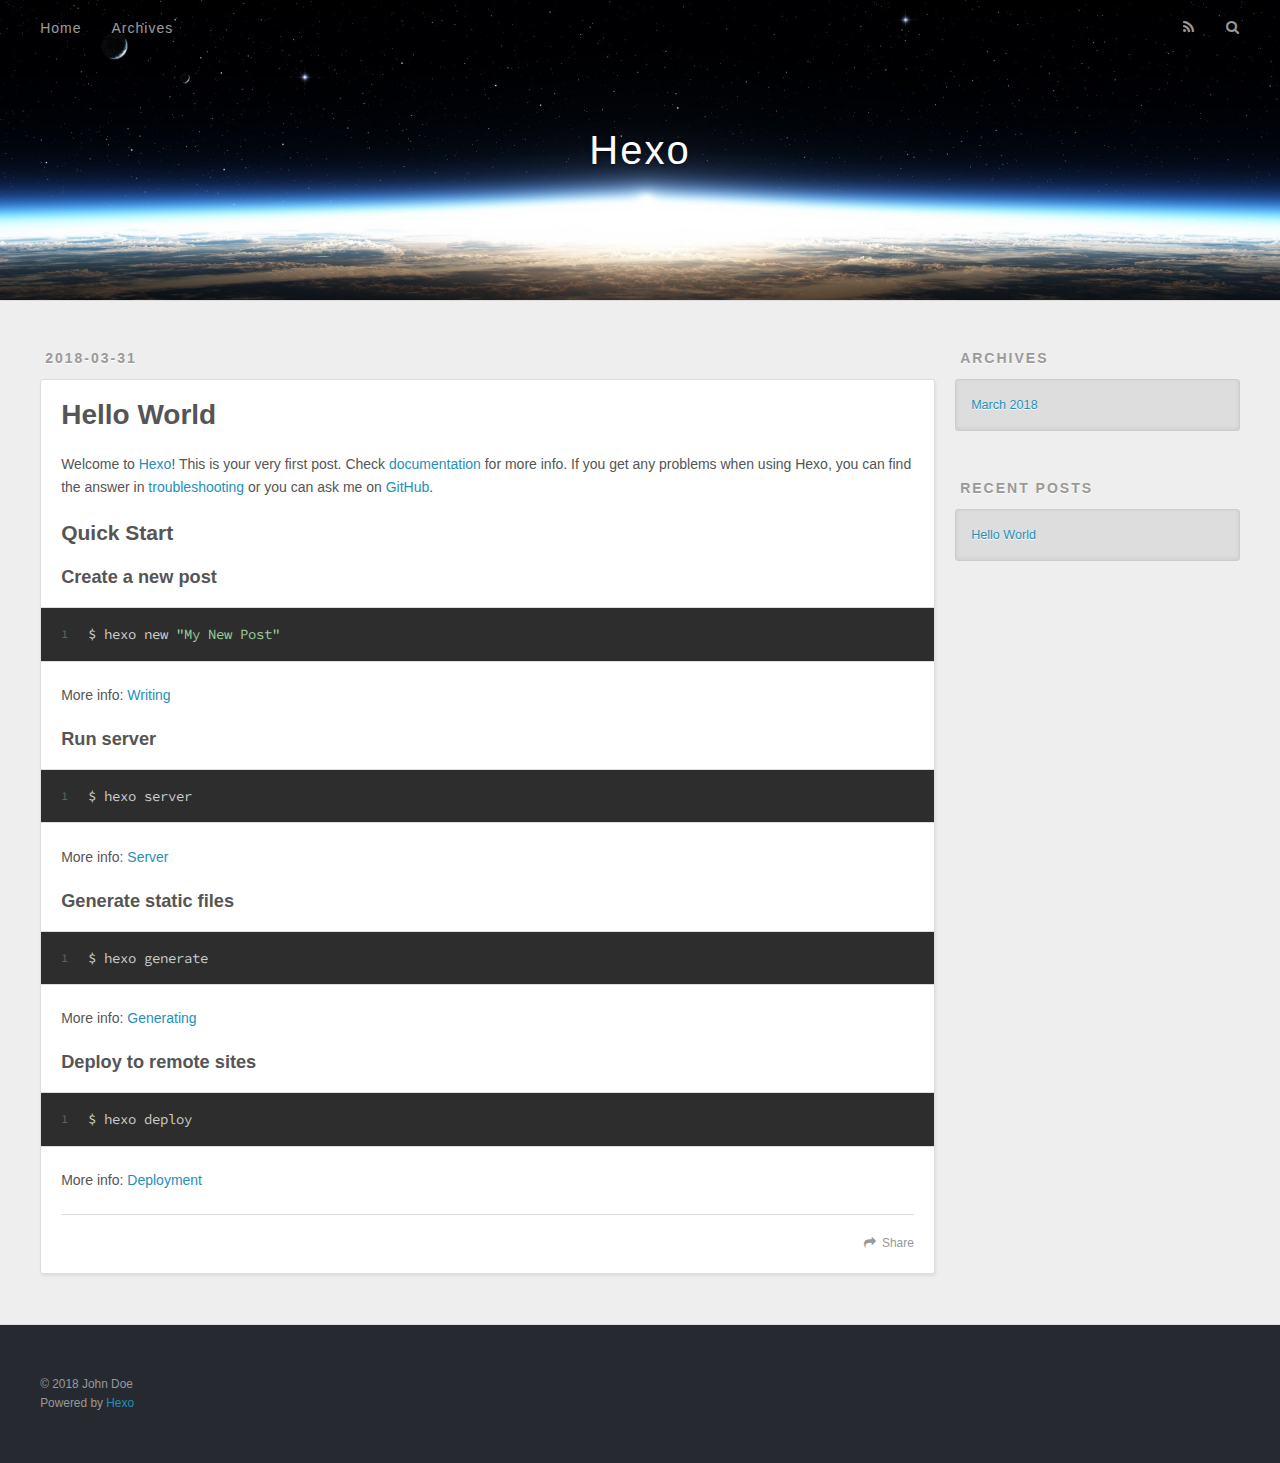
==== index.html @ fa1b4852 "Site updated: 2018-03-31 16:31:48" ====
<!DOCTYPE html>
<html>
<head>
  <meta charset="utf-8">
  

  
  <title>Hexo</title>
  <meta name="viewport" content="width=device-width, initial-scale=1, maximum-scale=1">
  <meta property="og:type" content="website">
<meta property="og:title" content="Hexo">
<meta property="og:url" content="http://yoursite.com/index.html">
<meta property="og:site_name" content="Hexo">
<meta property="og:locale" content="default">
<meta name="twitter:card" content="summary">
<meta name="twitter:title" content="Hexo">
  
    <link rel="alternate" href="/atom.xml" title="Hexo" type="application/atom+xml">
  
  
    <link rel="icon" href="/favicon.png">
  
  
    <link href="//fonts.googleapis.com/css?family=Source+Code+Pro" rel="stylesheet" type="text/css">
  
  <link rel="stylesheet" href="/css/style.css">
</head>

<body>
  <div id="container">
    <div id="wrap">
      <header id="header">
  <div id="banner"></div>
  <div id="header-outer" class="outer">
    <div id="header-title" class="inner">
      <h1 id="logo-wrap">
        <a href="/" id="logo">Hexo</a>
      </h1>
      
    </div>
    <div id="header-inner" class="inner">
      <nav id="main-nav">
        <a id="main-nav-toggle" class="nav-icon"></a>
        
          <a class="main-nav-link" href="/">Home</a>
        
          <a class="main-nav-link" href="/archives">Archives</a>
        
      </nav>
      <nav id="sub-nav">
        
          <a id="nav-rss-link" class="nav-icon" href="/atom.xml" title="RSS Feed"></a>
        
        <a id="nav-search-btn" class="nav-icon" title="Search"></a>
      </nav>
      <div id="search-form-wrap">
        <form action="//google.com/search" method="get" accept-charset="UTF-8" class="search-form"><input type="search" name="q" class="search-form-input" placeholder="Search"><button type="submit" class="search-form-submit">&#xF002;</button><input type="hidden" name="sitesearch" value="http://yoursite.com"></form>
      </div>
    </div>
  </div>
</header>
      <div class="outer">
        <section id="main">
  
    <article id="post-hello-world" class="article article-type-post" itemscope itemprop="blogPost">
  <div class="article-meta">
    <a href="/2018/03/31/hello-world/" class="article-date">
  <time datetime="2018-03-31T05:00:46.242Z" itemprop="datePublished">2018-03-31</time>
</a>
    
  </div>
  <div class="article-inner">
    
    
      <header class="article-header">
        
  
    <h1 itemprop="name">
      <a class="article-title" href="/2018/03/31/hello-world/">Hello World</a>
    </h1>
  

      </header>
    
    <div class="article-entry" itemprop="articleBody">
      
        <p>Welcome to <a href="https://hexo.io/" target="_blank" rel="noopener">Hexo</a>! This is your very first post. Check <a href="https://hexo.io/docs/" target="_blank" rel="noopener">documentation</a> for more info. If you get any problems when using Hexo, you can find the answer in <a href="https://hexo.io/docs/troubleshooting.html" target="_blank" rel="noopener">troubleshooting</a> or you can ask me on <a href="https://github.com/hexojs/hexo/issues" target="_blank" rel="noopener">GitHub</a>.</p>
<h2 id="Quick-Start"><a href="#Quick-Start" class="headerlink" title="Quick Start"></a>Quick Start</h2><h3 id="Create-a-new-post"><a href="#Create-a-new-post" class="headerlink" title="Create a new post"></a>Create a new post</h3><figure class="highlight bash"><table><tr><td class="gutter"><pre><span class="line">1</span><br></pre></td><td class="code"><pre><span class="line">$ hexo new <span class="string">"My New Post"</span></span><br></pre></td></tr></table></figure>
<p>More info: <a href="https://hexo.io/docs/writing.html" target="_blank" rel="noopener">Writing</a></p>
<h3 id="Run-server"><a href="#Run-server" class="headerlink" title="Run server"></a>Run server</h3><figure class="highlight bash"><table><tr><td class="gutter"><pre><span class="line">1</span><br></pre></td><td class="code"><pre><span class="line">$ hexo server</span><br></pre></td></tr></table></figure>
<p>More info: <a href="https://hexo.io/docs/server.html" target="_blank" rel="noopener">Server</a></p>
<h3 id="Generate-static-files"><a href="#Generate-static-files" class="headerlink" title="Generate static files"></a>Generate static files</h3><figure class="highlight bash"><table><tr><td class="gutter"><pre><span class="line">1</span><br></pre></td><td class="code"><pre><span class="line">$ hexo generate</span><br></pre></td></tr></table></figure>
<p>More info: <a href="https://hexo.io/docs/generating.html" target="_blank" rel="noopener">Generating</a></p>
<h3 id="Deploy-to-remote-sites"><a href="#Deploy-to-remote-sites" class="headerlink" title="Deploy to remote sites"></a>Deploy to remote sites</h3><figure class="highlight bash"><table><tr><td class="gutter"><pre><span class="line">1</span><br></pre></td><td class="code"><pre><span class="line">$ hexo deploy</span><br></pre></td></tr></table></figure>
<p>More info: <a href="https://hexo.io/docs/deployment.html" target="_blank" rel="noopener">Deployment</a></p>

      
    </div>
    <footer class="article-footer">
      <a data-url="http://yoursite.com/2018/03/31/hello-world/" data-id="cjff4bfda0000sc84tg6lqx5m" class="article-share-link">Share</a>
      
      
    </footer>
  </div>
  
</article>


  


</section>
        
          <aside id="sidebar">
  
    

  
    

  
    
  
    
  <div class="widget-wrap">
    <h3 class="widget-title">Archives</h3>
    <div class="widget">
      <ul class="archive-list"><li class="archive-list-item"><a class="archive-list-link" href="/archives/2018/03/">March 2018</a></li></ul>
    </div>
  </div>


  
    
  <div class="widget-wrap">
    <h3 class="widget-title">Recent Posts</h3>
    <div class="widget">
      <ul>
        
          <li>
            <a href="/2018/03/31/hello-world/">Hello World</a>
          </li>
        
      </ul>
    </div>
  </div>

  
</aside>
        
      </div>
      <footer id="footer">
  
  <div class="outer">
    <div id="footer-info" class="inner">
      &copy; 2018 John Doe<br>
      Powered by <a href="http://hexo.io/" target="_blank">Hexo</a>
    </div>
  </div>
</footer>
    </div>
    <nav id="mobile-nav">
  
    <a href="/" class="mobile-nav-link">Home</a>
  
    <a href="/archives" class="mobile-nav-link">Archives</a>
  
</nav>
    

<script src="//ajax.googleapis.com/ajax/libs/jquery/2.0.3/jquery.min.js"></script>


  <link rel="stylesheet" href="/fancybox/jquery.fancybox.css">
  <script src="/fancybox/jquery.fancybox.pack.js"></script>


<script src="/js/script.js"></script>



  </div>
</body>
</html>
---- css/style.css ----
body {
  width: 100%;
}
body:before,
body:after {
  content: "";
  display: table;
}
body:after {
  clear: both;
}
html,
body,
div,
span,
applet,
object,
iframe,
h1,
h2,
h3,
h4,
h5,
h6,
p,
blockquote,
pre,
a,
abbr,
acronym,
address,
big,
cite,
code,
del,
dfn,
em,
img,
ins,
kbd,
q,
s,
samp,
small,
strike,
strong,
sub,
sup,
tt,
var,
dl,
dt,
dd,
ol,
ul,
li,
fieldset,
form,
label,
legend,
table,
caption,
tbody,
tfoot,
thead,
tr,
th,
td {
  margin: 0;
  padding: 0;
  border: 0;
  outline: 0;
  font-weight: inherit;
  font-style: inherit;
  font-family: inherit;
  font-size: 100%;
  vertical-align: baseline;
}
body {
  line-height: 1;
  color: #000;
  background: #fff;
}
ol,
ul {
  list-style: none;
}
table {
  border-collapse: separate;
  border-spacing: 0;
  vertical-align: middle;
}
caption,
th,
td {
  text-align: left;
  font-weight: normal;
  vertical-align: middle;
}
a img {
  border: none;
}
input,
button {
  margin: 0;
  padding: 0;
}
input::-moz-focus-inner,
button::-moz-focus-inner {
  border: 0;
  padding: 0;
}
@font-face {
  font-family: FontAwesome;
  font-style: normal;
  font-weight: normal;
  src: url("fonts/fontawesome-webfont.eot?v=#4.0.3");
  src: url("fonts/fontawesome-webfont.eot?#iefix&v=#4.0.3") format("embedded-opentype"), url("fonts/fontawesome-webfont.woff?v=#4.0.3") format("woff"), url("fonts/fontawesome-webfont.ttf?v=#4.0.3") format("truetype"), url("fonts/fontawesome-webfont.svg#fontawesomeregular?v=#4.0.3") format("svg");
}
html,
body,
#container {
  height: 100%;
}
body {
  background: #eee;
  font: 14px -apple-system, BlinkMacSystemFont, "Segoe UI", "Roboto", "Oxygen", "Ubuntu", "Cantarell", "Fira Sans", "Droid Sans", "Helvetica Neue", sans-serif;
  -webkit-text-size-adjust: 100%;
}
.outer {
  max-width: 1220px;
  margin: 0 auto;
  padding: 0 20px;
}
.outer:before,
.outer:after {
  content: "";
  display: table;
}
.outer:after {
  clear: both;
}
.inner {
  display: inline;
  float: left;
  width: 98.33333333333333%;
  margin: 0 0.833333333333333%;
}
.left,
.alignleft {
  float: left;
}
.right,
.alignright {
  float: right;
}
.clear {
  clear: both;
}
#container {
  position: relative;
}
.mobile-nav-on {
  overflow: hidden;
}
#wrap {
  height: 100%;
  width: 100%;
  position: absolute;
  top: 0;
  left: 0;
  -webkit-transition: 0.2s ease-out;
  -moz-transition: 0.2s ease-out;
  -ms-transition: 0.2s ease-out;
  transition: 0.2s ease-out;
  z-index: 1;
  background: #eee;
}
.mobile-nav-on #wrap {
  left: 280px;
}
@media screen and (min-width: 768px) {
  #main {
    display: inline;
    float: left;
    width: 73.33333333333333%;
    margin: 0 0.833333333333333%;
  }
}
.article-date,
.article-category-link,
.archive-year,
.widget-title {
  text-decoration: none;
  text-transform: uppercase;
  letter-spacing: 2px;
  color: #999;
  margin-bottom: 1em;
  margin-left: 5px;
  line-height: 1em;
  text-shadow: 0 1px #fff;
  font-weight: bold;
}
.article-inner,
.archive-article-inner {
  background: #fff;
  -webkit-box-shadow: 1px 2px 3px #ddd;
  box-shadow: 1px 2px 3px #ddd;
  border: 1px solid #ddd;
  border-radius: 3px;
}
.article-entry h1,
.widget h1 {
  font-size: 2em;
}
.article-entry h2,
.widget h2 {
  font-size: 1.5em;
}
.article-entry h3,
.widget h3 {
  font-size: 1.3em;
}
.article-entry h4,
.widget h4 {
  font-size: 1.2em;
}
.article-entry h5,
.widget h5 {
  font-size: 1em;
}
.article-entry h6,
.widget h6 {
  font-size: 1em;
  color: #999;
}
.article-entry hr,
.widget hr {
  border: 1px dashed #ddd;
}
.article-entry strong,
.widget strong {
  font-weight: bold;
}
.article-entry em,
.widget em,
.article-entry cite,
.widget cite {
  font-style: italic;
}
.article-entry sup,
.widget sup,
.article-entry sub,
.widget sub {
  font-size: 0.75em;
  line-height: 0;
  position: relative;
  vertical-align: baseline;
}
.article-entry sup,
.widget sup {
  top: -0.5em;
}
.article-entry sub,
.widget sub {
  bottom: -0.2em;
}
.article-entry small,
.widget small {
  font-size: 0.85em;
}
.article-entry acronym,
.widget acronym,
.article-entry abbr,
.widget abbr {
  border-bottom: 1px dotted;
}
.article-entry ul,
.widget ul,
.article-entry ol,
.widget ol,
.article-entry dl,
.widget dl {
  margin: 0 20px;
  line-height: 1.6em;
}
.article-entry ul ul,
.widget ul ul,
.article-entry ol ul,
.widget ol ul,
.article-entry ul ol,
.widget ul ol,
.article-entry ol ol,
.widget ol ol {
  margin-top: 0;
  margin-bottom: 0;
}
.article-entry ul,
.widget ul {
  list-style: disc;
}
.article-entry ol,
.widget ol {
  list-style: decimal;
}
.article-entry dt,
.widget dt {
  font-weight: bold;
}
#header {
  height: 300px;
  position: relative;
  border-bottom: 1px solid #ddd;
}
#header:before,
#header:after {
  content: "";
  position: absolute;
  left: 0;
  right: 0;
  height: 40px;
}
#header:before {
  top: 0;
  background: -webkit-linear-gradient(rgba(0,0,0,0.2), transparent);
  background: -moz-linear-gradient(rgba(0,0,0,0.2), transparent);
  background: -ms-linear-gradient(rgba(0,0,0,0.2), transparent);
  background: linear-gradient(rgba(0,0,0,0.2), transparent);
}
#header:after {
  bottom: 0;
  background: -webkit-linear-gradient(transparent, rgba(0,0,0,0.2));
  background: -moz-linear-gradient(transparent, rgba(0,0,0,0.2));
  background: -ms-linear-gradient(transparent, rgba(0,0,0,0.2));
  background: linear-gradient(transparent, rgba(0,0,0,0.2));
}
#header-outer {
  height: 100%;
  position: relative;
}
#header-inner {
  position: relative;
  overflow: hidden;
}
#banner {
  position: absolute;
  top: 0;
  left: 0;
  width: 100%;
  height: 100%;
  background: url("images/banner.jpg") center #000;
  -webkit-background-size: cover;
  -moz-background-size: cover;
  background-size: cover;
  z-index: -1;
}
#header-title {
  text-align: center;
  height: 40px;
  position: absolute;
  top: 50%;
  left: 0;
  margin-top: -20px;
}
#logo,
#subtitle {
  text-decoration: none;
  color: #fff;
  font-weight: 300;
  text-shadow: 0 1px 4px rgba(0,0,0,0.3);
}
#logo {
  font-size: 40px;
  line-height: 40px;
  letter-spacing: 2px;
}
#subtitle {
  font-size: 16px;
  line-height: 16px;
  letter-spacing: 1px;
}
#subtitle-wrap {
  margin-top: 16px;
}
#main-nav {
  float: left;
  margin-left: -15px;
}
.nav-icon,
.main-nav-link {
  float: left;
  color: #fff;
  opacity: 0.6;
  text-decoration: none;
  text-shadow: 0 1px rgba(0,0,0,0.2);
  -webkit-transition: opacity 0.2s;
  -moz-transition: opacity 0.2s;
  -ms-transition: opacity 0.2s;
  transition: opacity 0.2s;
  display: block;
  padding: 20px 15px;
}
.nav-icon:hover,
.main-nav-link:hover {
  opacity: 1;
}
.nav-icon {
  font-family: FontAwesome;
  text-align: center;
  font-size: 14px;
  width: 14px;
  height: 14px;
  padding: 20px 15px;
  position: relative;
  cursor: pointer;
}
.main-nav-link {
  font-weight: 300;
  letter-spacing: 1px;
}
@media screen and (max-width: 479px) {
  .main-nav-link {
    display: none;
  }
}
#main-nav-toggle {
  display: none;
}
#main-nav-toggle:before {
  content: "\f0c9";
}
@media screen and (max-width: 479px) {
  #main-nav-toggle {
    display: block;
  }
}
#sub-nav {
  float: right;
  margin-right: -15px;
}
#nav-rss-link:before {
  content: "\f09e";
}
#nav-search-btn:before {
  content: "\f002";
}
#search-form-wrap {
  position: absolute;
  top: 15px;
  width: 150px;
  height: 30px;
  right: -150px;
  opacity: 0;
  -webkit-transition: 0.2s ease-out;
  -moz-transition: 0.2s ease-out;
  -ms-transition: 0.2s ease-out;
  transition: 0.2s ease-out;
}
#search-form-wrap.on {
  opacity: 1;
  right: 0;
}
@media screen and (max-width: 479px) {
  #search-form-wrap {
    width: 100%;
    right: -100%;
  }
}
.search-form {
  position: absolute;
  top: 0;
  left: 0;
  right: 0;
  background: #fff;
  padding: 5px 15px;
  border-radius: 15px;
  -webkit-box-shadow: 0 0 10px rgba(0,0,0,0.3);
  box-shadow: 0 0 10px rgba(0,0,0,0.3);
}
.search-form-input {
  border: none;
  background: none;
  color: #555;
  width: 100%;
  font: 13px -apple-system, BlinkMacSystemFont, "Segoe UI", "Roboto", "Oxygen", "Ubuntu", "Cantarell", "Fira Sans", "Droid Sans", "Helvetica Neue", sans-serif;
  outline: none;
}
.search-form-input::-webkit-search-results-decoration,
.search-form-input::-webkit-search-cancel-button {
  -webkit-appearance: none;
}
.search-form-submit {
  position: absolute;
  top: 50%;
  right: 10px;
  margin-top: -7px;
  font: 13px FontAwesome;
  border: none;
  background: none;
  color: #bbb;
  cursor: pointer;
}
.search-form-submit:hover,
.search-form-submit:focus {
  color: #777;
}
.article {
  margin: 50px 0;
}
.article-inner {
  overflow: hidden;
}
.article-meta:before,
.article-meta:after {
  content: "";
  display: table;
}
.article-meta:after {
  clear: both;
}
.article-date {
  float: left;
}
.article-category {
  float: left;
  line-height: 1em;
  color: #ccc;
  text-shadow: 0 1px #fff;
  margin-left: 8px;
}
.article-category:before {
  content: "\2022";
}
.article-category-link {
  margin: 0 12px 1em;
}
.article-header {
  padding: 20px 20px 0;
}
.article-title {
  text-decoration: none;
  font-size: 2em;
  font-weight: bold;
  color: #555;
  line-height: 1.1em;
  -webkit-transition: color 0.2s;
  -moz-transition: color 0.2s;
  -ms-transition: color 0.2s;
  transition: color 0.2s;
}
a.article-title:hover {
  color: #258fb8;
}
.article-entry {
  color: #555;
  padding: 0 20px;
}
.article-entry:before,
.article-entry:after {
  content: "";
  display: table;
}
.article-entry:after {
  clear: both;
}
.article-entry p,
.article-entry table {
  line-height: 1.6em;
  margin: 1.6em 0;
}
.article-entry h1,
.article-entry h2,
.article-entry h3,
.article-entry h4,
.article-entry h5,
.article-entry h6 {
  font-weight: bold;
}
.article-entry h1,
.article-entry h2,
.article-entry h3,
.article-entry h4,
.article-entry h5,
.article-entry h6 {
  line-height: 1.1em;
  margin: 1.1em 0;
}
.article-entry a {
  color: #258fb8;
  text-decoration: none;
}
.article-entry a:hover {
  text-decoration: underline;
}
.article-entry ul,
.article-entry ol,
.article-entry dl {
  margin-top: 1.6em;
  margin-bottom: 1.6em;
}
.article-entry img,
.article-entry video {
  max-width: 100%;
  height: auto;
  display: block;
  margin: auto;
}
.article-entry iframe {
  border: none;
}
.article-entry table {
  width: 100%;
  border-collapse: collapse;
  border-spacing: 0;
}
.article-entry th {
  font-weight: bold;
  border-bottom: 3px solid #ddd;
  padding-bottom: 0.5em;
}
.article-entry td {
  border-bottom: 1px solid #ddd;
  padding: 10px 0;
}
.article-entry blockquote {
  font-family: Georgia, "Times New Roman", serif;
  font-size: 1.4em;
  margin: 1.6em 20px;
  text-align: center;
}
.article-entry blockquote footer {
  font-size: 14px;
  margin: 1.6em 0;
  font-family: -apple-system, BlinkMacSystemFont, "Segoe UI", "Roboto", "Oxygen", "Ubuntu", "Cantarell", "Fira Sans", "Droid Sans", "Helvetica Neue", sans-serif;
}
.article-entry blockquote footer cite:before {
  content: "—";
  padding: 0 0.5em;
}
.article-entry .pullquote {
  text-align: left;
  width: 45%;
  margin: 0;
}
.article-entry .pullquote.left {
  margin-left: 0.5em;
  margin-right: 1em;
}
.article-entry .pullquote.right {
  margin-right: 0.5em;
  margin-left: 1em;
}
.article-entry .caption {
  color: #999;
  display: block;
  font-size: 0.9em;
  margin-top: 0.5em;
  position: relative;
  text-align: center;
}
.article-entry .video-container {
  position: relative;
  padding-top: 56.25%;
  height: 0;
  overflow: hidden;
}
.article-entry .video-container iframe,
.article-entry .video-container object,
.article-entry .video-container embed {
  position: absolute;
  top: 0;
  left: 0;
  width: 100%;
  height: 100%;
  margin-top: 0;
}
.article-more-link a {
  display: inline-block;
  line-height: 1em;
  padding: 6px 15px;
  border-radius: 15px;
  background: #eee;
  color: #999;
  text-shadow: 0 1px #fff;
  text-decoration: none;
}
.article-more-link a:hover {
  background: #258fb8;
  color: #fff;
  text-decoration: none;
  text-shadow: 0 1px #1e7293;
}
.article-footer {
  font-size: 0.85em;
  line-height: 1.6em;
  border-top: 1px solid #ddd;
  padding-top: 1.6em;
  margin: 0 20px 20px;
}
.article-footer:before,
.article-footer:after {
  content: "";
  display: table;
}
.article-footer:after {
  clear: both;
}
.article-footer a {
  color: #999;
  text-decoration: none;
}
.article-footer a:hover {
  color: #555;
}
.article-tag-list-item {
  float: left;
  margin-right: 10px;
}
.article-tag-list-link:before {
  content: "#";
}
.article-comment-link {
  float: right;
}
.article-comment-link:before {
  content: "\f075";
  font-family: FontAwesome;
  padding-right: 8px;
}
.article-share-link {
  cursor: pointer;
  float: right;
  margin-left: 20px;
}
.article-share-link:before {
  content: "\f064";
  font-family: FontAwesome;
  padding-right: 6px;
}
#article-nav {
  position: relative;
}
#article-nav:before,
#article-nav:after {
  content: "";
  display: table;
}
#article-nav:after {
  clear: both;
}
@media screen and (min-width: 768px) {
  #article-nav {
    margin: 50px 0;
  }
  #article-nav:before {
    width: 8px;
    height: 8px;
    position: absolute;
    top: 50%;
    left: 50%;
    margin-top: -4px;
    margin-left: -4px;
    content: "";
    border-radius: 50%;
    background: #ddd;
    -webkit-box-shadow: 0 1px 2px #fff;
    box-shadow: 0 1px 2px #fff;
  }
}
.article-nav-link-wrap {
  text-decoration: none;
  text-shadow: 0 1px #fff;
  color: #999;
  -webkit-box-sizing: border-box;
  -moz-box-sizing: border-box;
  box-sizing: border-box;
  margin-top: 50px;
  text-align: center;
  display: block;
}
.article-nav-link-wrap:hover {
  color: #555;
}
@media screen and (min-width: 768px) {
  .article-nav-link-wrap {
    width: 50%;
    margin-top: 0;
  }
}
@media screen and (min-width: 768px) {
  #article-nav-newer {
    float: left;
    text-align: right;
    padding-right: 20px;
  }
}
@media screen and (min-width: 768px) {
  #article-nav-older {
    float: right;
    text-align: left;
    padding-left: 20px;
  }
}
.article-nav-caption {
  text-transform: uppercase;
  letter-spacing: 2px;
  color: #ddd;
  line-height: 1em;
  font-weight: bold;
}
#article-nav-newer .article-nav-caption {
  margin-right: -2px;
}
.article-nav-title {
  font-size: 0.85em;
  line-height: 1.6em;
  margin-top: 0.5em;
}
.article-share-box {
  position: absolute;
  display: none;
  background: #fff;
  -webkit-box-shadow: 1px 2px 10px rgba(0,0,0,0.2);
  box-shadow: 1px 2px 10px rgba(0,0,0,0.2);
  border-radius: 3px;
  margin-left: -145px;
  overflow: hidden;
  z-index: 1;
}
.article-share-box.on {
  display: block;
}
.article-share-input {
  width: 100%;
  background: none;
  -webkit-box-sizing: border-box;
  -moz-box-sizing: border-box;
  box-sizing: border-box;
  font: 14px -apple-system, BlinkMacSystemFont, "Segoe UI", "Roboto", "Oxygen", "Ubuntu", "Cantarell", "Fira Sans", "Droid Sans", "Helvetica Neue", sans-serif;
  padding: 0 15px;
  color: #555;
  outline: none;
  border: 1px solid #ddd;
  border-radius: 3px 3px 0 0;
  height: 36px;
  line-height: 36px;
}
.article-share-links {
  background: #eee;
}
.article-share-links:before,
.article-share-links:after {
  content: "";
  display: table;
}
.article-share-links:after {
  clear: both;
}
.article-share-twitter,
.article-share-facebook,
.article-share-pinterest,
.article-share-google {
  width: 50px;
  height: 36px;
  display: block;
  float: left;
  position: relative;
  color: #999;
  text-shadow: 0 1px #fff;
}
.article-share-twitter:before,
.article-share-facebook:before,
.article-share-pinterest:before,
.article-share-google:before {
  font-size: 20px;
  font-family: FontAwesome;
  width: 20px;
  height: 20px;
  position: absolute;
  top: 50%;
  left: 50%;
  margin-top: -10px;
  margin-left: -10px;
  text-align: center;
}
.article-share-twitter:hover,
.article-share-facebook:hover,
.article-share-pinterest:hover,
.article-share-google:hover {
  color: #fff;
}
.article-share-twitter:before {
  content: "\f099";
}
.article-share-twitter:hover {
  background: #00aced;
  text-shadow: 0 1px #008abe;
}
.article-share-facebook:before {
  content: "\f09a";
}
.article-share-facebook:hover {
  background: #3b5998;
  text-shadow: 0 1px #2f477a;
}
.article-share-pinterest:before {
  content: "\f0d2";
}
.article-share-pinterest:hover {
  background: #cb2027;
  text-shadow: 0 1px #a21a1f;
}
.article-share-google:before {
  content: "\f0d5";
}
.article-share-google:hover {
  background: #dd4b39;
  text-shadow: 0 1px #be3221;
}
.article-gallery {
  background: #000;
  position: relative;
}
.article-gallery-photos {
  position: relative;
  overflow: hidden;
}
.article-gallery-img {
  display: none;
  max-width: 100%;
}
.article-gallery-img:first-child {
  display: block;
}
.article-gallery-img.loaded {
  position: absolute;
  display: block;
}
.article-gallery-img img {
  display: block;
  max-width: 100%;
  margin: 0 auto;
}
#comments {
  background: #fff;
  -webkit-box-shadow: 1px 2px 3px #ddd;
  box-shadow: 1px 2px 3px #ddd;
  padding: 20px;
  border: 1px solid #ddd;
  border-radius: 3px;
  margin: 50px 0;
}
#comments a {
  color: #258fb8;
}
.archives-wrap {
  margin: 50px 0;
}
.archives:before,
.archives:after {
  content: "";
  display: table;
}
.archives:after {
  clear: both;
}
.archive-year-wrap {
  margin-bottom: 1em;
}
.archives {
  -webkit-column-gap: 10px;
  -moz-column-gap: 10px;
  column-gap: 10px;
}
@media screen and (min-width: 480px) and (max-width: 767px) {
  .archives {
    -webkit-column-count: 2;
    -moz-column-count: 2;
    column-count: 2;
  }
}
@media screen and (min-width: 768px) {
  .archives {
    -webkit-column-count: 3;
    -moz-column-count: 3;
    column-count: 3;
  }
}
.archive-article {
  -webkit-column-break-inside: avoid;
  page-break-inside: avoid;
  overflow: hidden;
  break-inside: avoid-column;
}
.archive-article-inner {
  padding: 10px;
  margin-bottom: 15px;
}
.archive-article-title {
  text-decoration: none;
  font-weight: bold;
  color: #555;
  -webkit-transition: color 0.2s;
  -moz-transition: color 0.2s;
  -ms-transition: color 0.2s;
  transition: color 0.2s;
  line-height: 1.6em;
}
.archive-article-title:hover {
  color: #258fb8;
}
.archive-article-footer {
  margin-top: 1em;
}
.archive-article-date {
  color: #999;
  text-decoration: none;
  font-size: 0.85em;
  line-height: 1em;
  margin-bottom: 0.5em;
  display: block;
}
#page-nav {
  margin: 50px auto;
  background: #fff;
  -webkit-box-shadow: 1px 2px 3px #ddd;
  box-shadow: 1px 2px 3px #ddd;
  border: 1px solid #ddd;
  border-radius: 3px;
  text-align: center;
  color: #999;
  overflow: hidden;
}
#page-nav:before,
#page-nav:after {
  content: "";
  display: table;
}
#page-nav:after {
  clear: both;
}
#page-nav a,
#page-nav span {
  padding: 10px 20px;
  line-height: 1;
  height: 2ex;
}
#page-nav a {
  color: #999;
  text-decoration: none;
}
#page-nav a:hover {
  background: #999;
  color: #fff;
}
#page-nav .prev {
  float: left;
}
#page-nav .next {
  float: right;
}
#page-nav .page-number {
  display: inline-block;
}
@media screen and (max-width: 479px) {
  #page-nav .page-number {
    display: none;
  }
}
#page-nav .current {
  color: #555;
  font-weight: bold;
}
#page-nav .space {
  color: #ddd;
}
#footer {
  background: #262a30;
  padding: 50px 0;
  border-top: 1px solid #ddd;
  color: #999;
}
#footer a {
  color: #258fb8;
  text-decoration: none;
}
#footer a:hover {
  text-decoration: underline;
}
#footer-info {
  line-height: 1.6em;
  font-size: 0.85em;
}
.article-entry pre,
.article-entry .highlight {
  background: #2d2d2d;
  margin: 0 -20px;
  padding: 15px 20px;
  border-style: solid;
  border-color: #ddd;
  border-width: 1px 0;
  overflow: auto;
  color: #ccc;
  line-height: 22.400000000000002px;
}
.article-entry .highlight .gutter pre,
.article-entry .gist .gist-file .gist-data .line-numbers {
  color: #666;
  font-size: 0.85em;
}
.article-entry pre,
.article-entry code {
  font-family: "Source Code Pro", Consolas, Monaco, Menlo, Consolas, monospace;
}
.article-entry code {
  background: #eee;
  text-shadow: 0 1px #fff;
  padding: 0 0.3em;
}
.article-entry pre code {
  background: none;
  text-shadow: none;
  padding: 0;
}
.article-entry .highlight pre {
  border: none;
  margin: 0;
  padding: 0;
}
.article-entry .highlight table {
  margin: 0;
  width: auto;
}
.article-entry .highlight td {
  border: none;
  padding: 0;
}
.article-entry .highlight figcaption {
  font-size: 0.85em;
  color: #999;
  line-height: 1em;
  margin-bottom: 1em;
}
.article-entry .highlight figcaption:before,
.article-entry .highlight figcaption:after {
  content: "";
  display: table;
}
.article-entry .highlight figcaption:after {
  clear: both;
}
.article-entry .highlight figcaption a {
  float: right;
}
.article-entry .highlight .gutter pre {
  text-align: right;
  padding-right: 20px;
}
.article-entry .highlight .line {
  height: 22.400000000000002px;
}
.article-entry .highlight .line.marked {
  background: #515151;
}
.article-entry .gist {
  margin: 0 -20px;
  border-style: solid;
  border-color: #ddd;
  border-width: 1px 0;
  background: #2d2d2d;
  padding: 15px 20px 15px 0;
}
.article-entry .gist .gist-file {
  border: none;
  font-family: "Source Code Pro", Consolas, Monaco, Menlo, Consolas, monospace;
  margin: 0;
}
.article-entry .gist .gist-file .gist-data {
  background: none;
  border: none;
}
.article-entry .gist .gist-file .gist-data .line-numbers {
  background: none;
  border: none;
  padding: 0 20px 0 0;
}
.article-entry .gist .gist-file .gist-data .line-data {
  padding: 0 !important;
}
.article-entry .gist .gist-file .highlight {
  margin: 0;
  padding: 0;
  border: none;
}
.article-entry .gist .gist-file .gist-meta {
  background: #2d2d2d;
  color: #999;
  font: 0.85em -apple-system, BlinkMacSystemFont, "Segoe UI", "Roboto", "Oxygen", "Ubuntu", "Cantarell", "Fira Sans", "Droid Sans", "Helvetica Neue", sans-serif;
  text-shadow: 0 0;
  padding: 0;
  margin-top: 1em;
  margin-left: 20px;
}
.article-entry .gist .gist-file .gist-meta a {
  color: #258fb8;
  font-weight: normal;
}
.article-entry .gist .gist-file .gist-meta a:hover {
  text-decoration: underline;
}
pre .comment,
pre .title {
  color: #999;
}
pre .variable,
pre .attribute,
pre .tag,
pre .regexp,
pre .ruby .constant,
pre .xml .tag .title,
pre .xml .pi,
pre .xml .doctype,
pre .html .doctype,
pre .css .id,
pre .css .class,
pre .css .pseudo {
  color: #f2777a;
}
pre .number,
pre .preprocessor,
pre .built_in,
pre .literal,
pre .params,
pre .constant {
  color: #f99157;
}
pre .class,
pre .ruby .class .title,
pre .css .rules .attribute {
  color: #9c9;
}
pre .string,
pre .value,
pre .inheritance,
pre .header,
pre .ruby .symbol,
pre .xml .cdata {
  color: #9c9;
}
pre .css .hexcolor {
  color: #6cc;
}
pre .function,
pre .python .decorator,
pre .python .title,
pre .ruby .function .title,
pre .ruby .title .keyword,
pre .perl .sub,
pre .javascript .title,
pre .coffeescript .title {
  color: #69c;
}
pre .keyword,
pre .javascript .function {
  color: #c9c;
}
@media screen and (max-width: 479px) {
  #mobile-nav {
    position: absolute;
    top: 0;
    left: 0;
    width: 280px;
    height: 100%;
    background: #191919;
    border-right: 1px solid #fff;
  }
}
@media screen and (max-width: 479px) {
  .mobile-nav-link {
    display: block;
    color: #999;
    text-decoration: none;
    padding: 15px 20px;
    font-weight: bold;
  }
  .mobile-nav-link:hover {
    color: #fff;
  }
}
@media screen and (min-width: 768px) {
  #sidebar {
    display: inline;
    float: left;
    width: 23.333333333333332%;
    margin: 0 0.833333333333333%;
  }
}
.widget-wrap {
  margin: 50px 0;
}
.widget {
  color: #777;
  text-shadow: 0 1px #fff;
  background: #ddd;
  -webkit-box-shadow: 0 -1px 4px #ccc inset;
  box-shadow: 0 -1px 4px #ccc inset;
  border: 1px solid #ccc;
  padding: 15px;
  border-radius: 3px;
}
.widget a {
  color: #258fb8;
  text-decoration: none;
}
.widget a:hover {
  text-decoration: underline;
}
.widget ul ul,
.widget ol ul,
.widget dl ul,
.widget ul ol,
.widget ol ol,
.widget dl ol,
.widget ul dl,
.widget ol dl,
.widget dl dl {
  margin-left: 15px;
  list-style: disc;
}
.widget {
  line-height: 1.6em;
  word-wrap: break-word;
  font-size: 0.9em;
}
.widget ul,
.widget ol {
  list-style: none;
  margin: 0;
}
.widget ul ul,
.widget ol ul,
.widget ul ol,
.widget ol ol {
  margin: 0 20px;
}
.widget ul ul,
.widget ol ul {
  list-style: disc;
}
.widget ul ol,
.widget ol ol {
  list-style: decimal;
}
.category-list-count,
.tag-list-count,
.archive-list-count {
  padding-left: 5px;
  color: #999;
  font-size: 0.85em;
}
.category-list-count:before,
.tag-list-count:before,
.archive-list-count:before {
  content: "(";
}
.category-list-count:after,
.tag-list-count:after,
.archive-list-count:after {
  content: ")";
}
.tagcloud a {
  margin-right: 5px;
  display: inline-block;
}
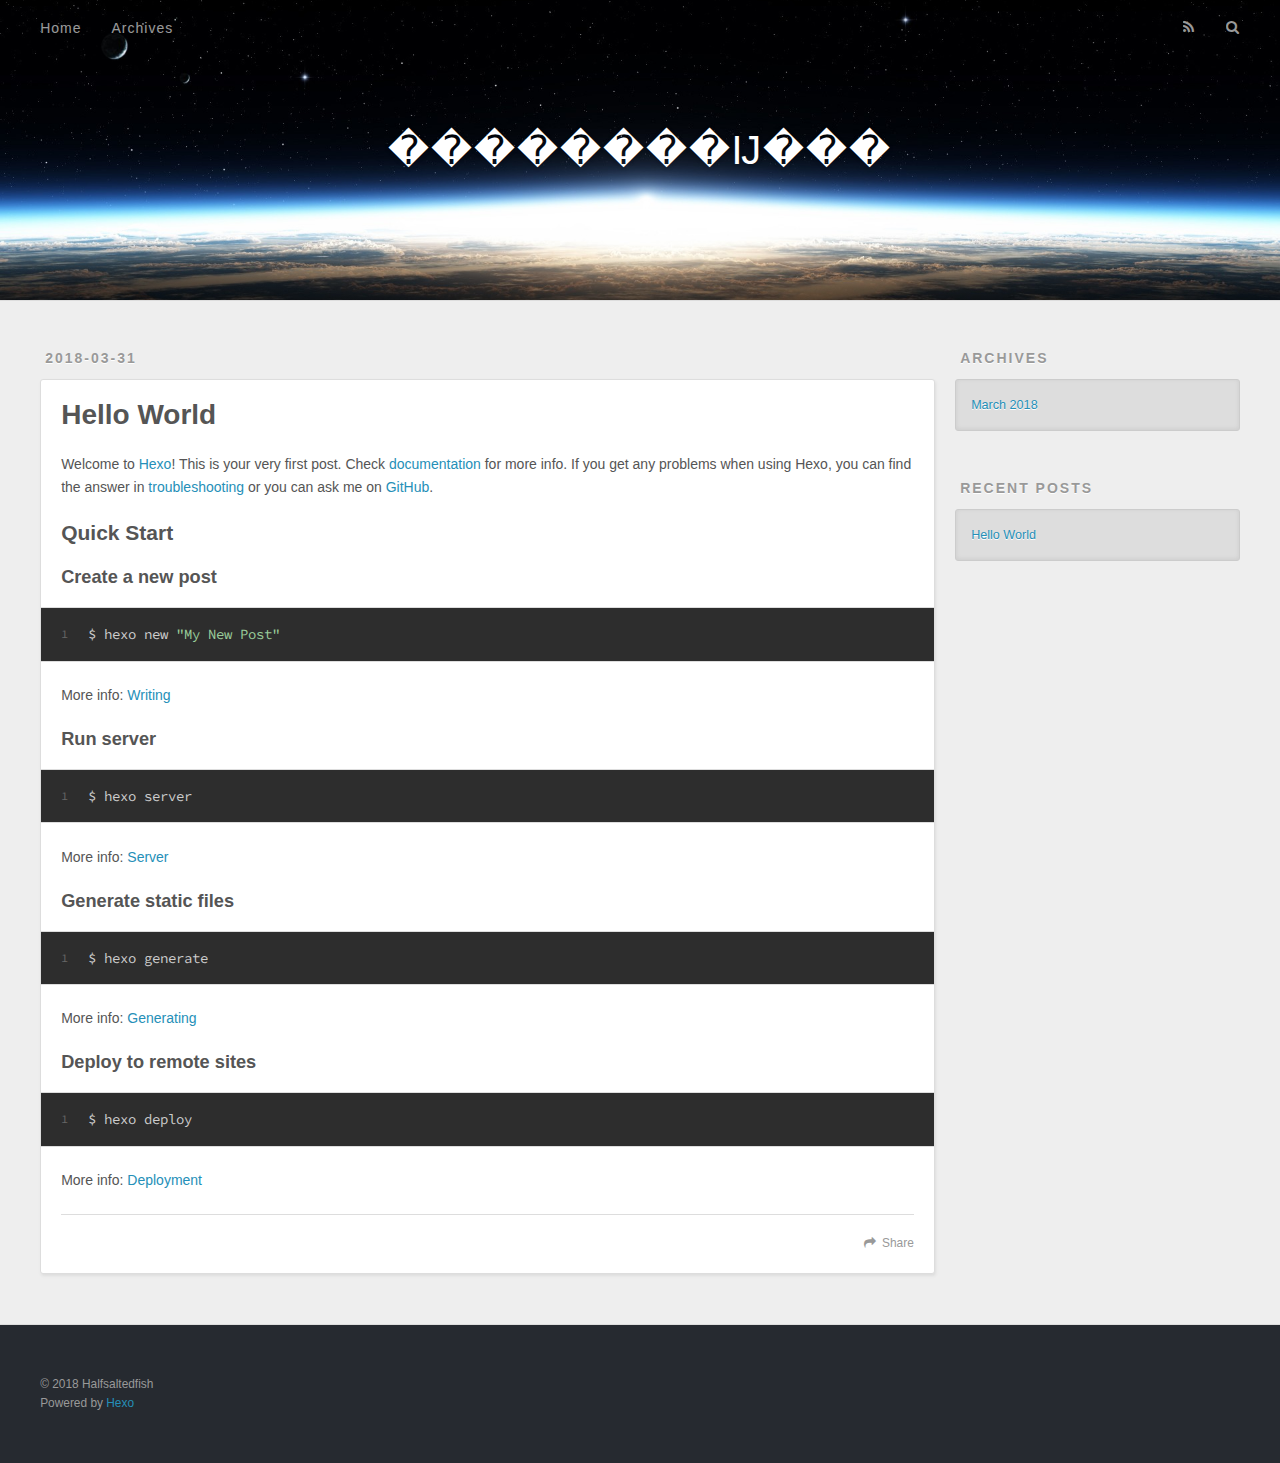
==== commit b1fe3849: "Site updated: 2018-04-07 12:45:23" ====
--- a/index.html
+++ b/index.html
@@ -5,17 +5,17 @@
   
 
   
-  <title>Hexo</title>
+  <title>��������Ĳ���</title>
   <meta name="viewport" content="width=device-width, initial-scale=1, maximum-scale=1">
   <meta property="og:type" content="website">
-<meta property="og:title" content="Hexo">
+<meta property="og:title" content="��������Ĳ���">
 <meta property="og:url" content="http://yoursite.com/index.html">
-<meta property="og:site_name" content="Hexo">
+<meta property="og:site_name" content="��������Ĳ���">
 <meta property="og:locale" content="default">
 <meta name="twitter:card" content="summary">
-<meta name="twitter:title" content="Hexo">
+<meta name="twitter:title" content="��������Ĳ���">
   
-    <link rel="alternate" href="/atom.xml" title="Hexo" type="application/atom+xml">
+    <link rel="alternate" href="/atom.xml" title="��������Ĳ���" type="application/atom+xml">
   
   
     <link rel="icon" href="/favicon.png">
@@ -34,7 +34,7 @@
   <div id="header-outer" class="outer">
     <div id="header-title" class="inner">
       <h1 id="logo-wrap">
-        <a href="/" id="logo">Hexo</a>
+        <a href="/" id="logo">��������Ĳ���</a>
       </h1>
       
     </div>
@@ -97,7 +97,7 @@
       
     </div>
     <footer class="article-footer">
-      <a data-url="http://yoursite.com/2018/03/31/hello-world/" data-id="cjff4bfda0000sc84tg6lqx5m" class="article-share-link">Share</a>
+      <a data-url="http://yoursite.com/2018/03/31/hello-world/" data-id="cjfowbc2600008084crzdxbek" class="article-share-link">Share</a>
       
       
     </footer>
@@ -153,7 +153,7 @@
   
   <div class="outer">
     <div id="footer-info" class="inner">
-      &copy; 2018 John Doe<br>
+      &copy; 2018 Halfsaltedfish<br>
       Powered by <a href="http://hexo.io/" target="_blank">Hexo</a>
     </div>
   </div>
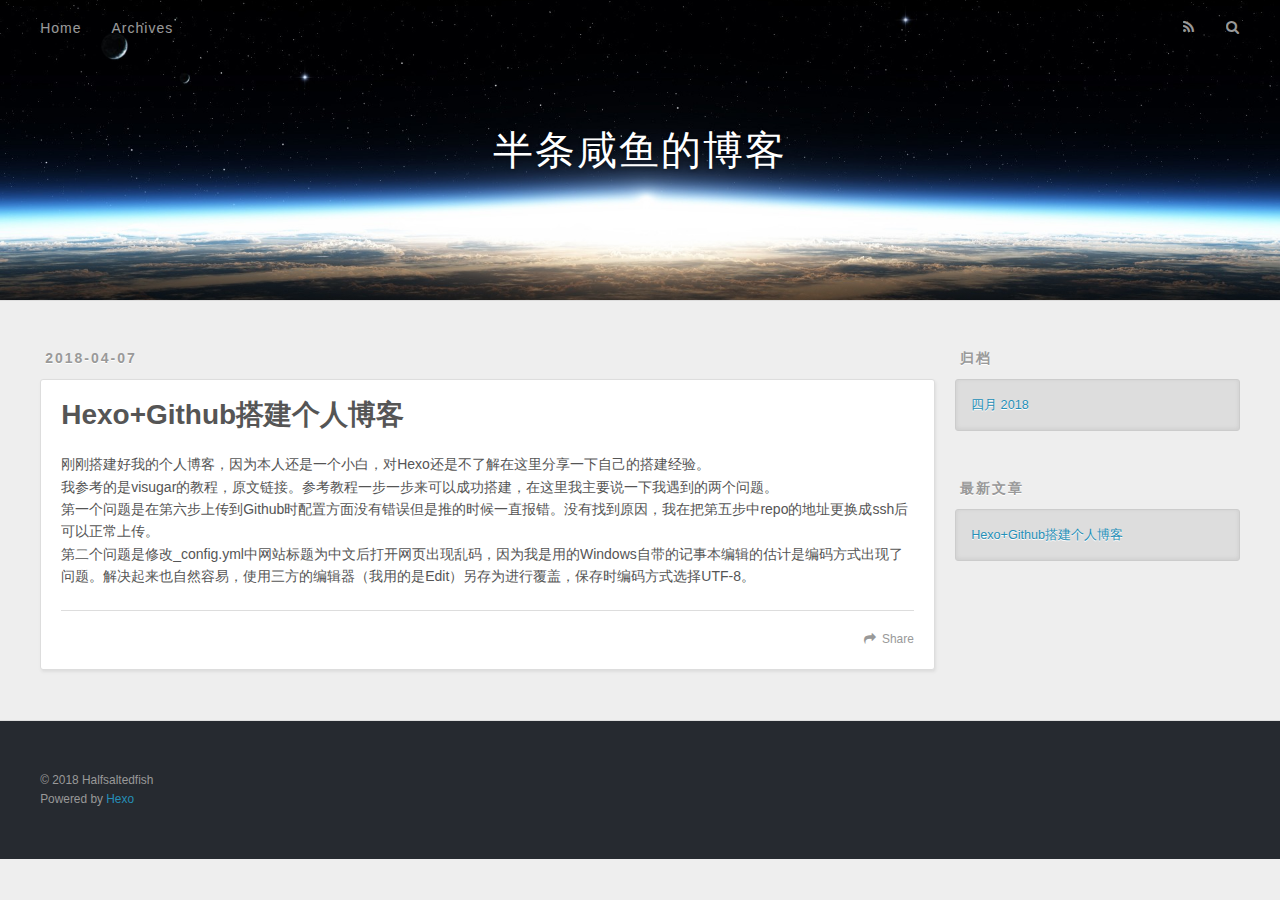
==== commit 0b4a3007: "Site updated: 2018-04-09 13:45:21" ====
--- a/index.html
+++ b/index.html
@@ -5,17 +5,17 @@
   
 
   
-  <title>��������Ĳ���</title>
+  <title>半条咸鱼的博客</title>
   <meta name="viewport" content="width=device-width, initial-scale=1, maximum-scale=1">
   <meta property="og:type" content="website">
-<meta property="og:title" content="��������Ĳ���">
+<meta property="og:title" content="半条咸鱼的博客">
 <meta property="og:url" content="http://yoursite.com/index.html">
-<meta property="og:site_name" content="��������Ĳ���">
-<meta property="og:locale" content="default">
+<meta property="og:site_name" content="半条咸鱼的博客">
+<meta property="og:locale" content="zh-CN">
 <meta name="twitter:card" content="summary">
-<meta name="twitter:title" content="��������Ĳ���">
+<meta name="twitter:title" content="半条咸鱼的博客">
   
-    <link rel="alternate" href="/atom.xml" title="��������Ĳ���" type="application/atom+xml">
+    <link rel="alternate" href="/atom.xml" title="半条咸鱼的博客" type="application/atom+xml">
   
   
     <link rel="icon" href="/favicon.png">
@@ -34,7 +34,7 @@
   <div id="header-outer" class="outer">
     <div id="header-title" class="inner">
       <h1 id="logo-wrap">
-        <a href="/" id="logo">��������Ĳ���</a>
+        <a href="/" id="logo">半条咸鱼的博客</a>
       </h1>
       
     </div>
@@ -51,7 +51,7 @@
         
           <a id="nav-rss-link" class="nav-icon" href="/atom.xml" title="RSS Feed"></a>
         
-        <a id="nav-search-btn" class="nav-icon" title="Search"></a>
+        <a id="nav-search-btn" class="nav-icon" title="搜索"></a>
       </nav>
       <div id="search-form-wrap">
         <form action="//google.com/search" method="get" accept-charset="UTF-8" class="search-form"><input type="search" name="q" class="search-form-input" placeholder="Search"><button type="submit" class="search-form-submit">&#xF002;</button><input type="hidden" name="sitesearch" value="http://yoursite.com"></form>
@@ -62,10 +62,10 @@
       <div class="outer">
         <section id="main">
   
-    <article id="post-hello-world" class="article article-type-post" itemscope itemprop="blogPost">
+    <article id="post-Hexo-Github搭建个人博客" class="article article-type-post" itemscope itemprop="blogPost">
   <div class="article-meta">
-    <a href="/2018/03/31/hello-world/" class="article-date">
-  <time datetime="2018-03-31T05:00:46.242Z" itemprop="datePublished">2018-03-31</time>
+    <a href="/2018/04/07/Hexo-Github搭建个人博客/" class="article-date">
+  <time datetime="2018-04-07T09:05:11.000Z" itemprop="datePublished">2018-04-07</time>
 </a>
     
   </div>
@@ -76,7 +76,7 @@
         
   
     <h1 itemprop="name">
-      <a class="article-title" href="/2018/03/31/hello-world/">Hello World</a>
+      <a class="article-title" href="/2018/04/07/Hexo-Github搭建个人博客/">Hexo+Github搭建个人博客</a>
     </h1>
   
 
@@ -84,20 +84,12 @@
     
     <div class="article-entry" itemprop="articleBody">
       
-        <p>Welcome to <a href="https://hexo.io/" target="_blank" rel="noopener">Hexo</a>! This is your very first post. Check <a href="https://hexo.io/docs/" target="_blank" rel="noopener">documentation</a> for more info. If you get any problems when using Hexo, you can find the answer in <a href="https://hexo.io/docs/troubleshooting.html" target="_blank" rel="noopener">troubleshooting</a> or you can ask me on <a href="https://github.com/hexojs/hexo/issues" target="_blank" rel="noopener">GitHub</a>.</p>
-<h2 id="Quick-Start"><a href="#Quick-Start" class="headerlink" title="Quick Start"></a>Quick Start</h2><h3 id="Create-a-new-post"><a href="#Create-a-new-post" class="headerlink" title="Create a new post"></a>Create a new post</h3><figure class="highlight bash"><table><tr><td class="gutter"><pre><span class="line">1</span><br></pre></td><td class="code"><pre><span class="line">$ hexo new <span class="string">"My New Post"</span></span><br></pre></td></tr></table></figure>
-<p>More info: <a href="https://hexo.io/docs/writing.html" target="_blank" rel="noopener">Writing</a></p>
-<h3 id="Run-server"><a href="#Run-server" class="headerlink" title="Run server"></a>Run server</h3><figure class="highlight bash"><table><tr><td class="gutter"><pre><span class="line">1</span><br></pre></td><td class="code"><pre><span class="line">$ hexo server</span><br></pre></td></tr></table></figure>
-<p>More info: <a href="https://hexo.io/docs/server.html" target="_blank" rel="noopener">Server</a></p>
-<h3 id="Generate-static-files"><a href="#Generate-static-files" class="headerlink" title="Generate static files"></a>Generate static files</h3><figure class="highlight bash"><table><tr><td class="gutter"><pre><span class="line">1</span><br></pre></td><td class="code"><pre><span class="line">$ hexo generate</span><br></pre></td></tr></table></figure>
-<p>More info: <a href="https://hexo.io/docs/generating.html" target="_blank" rel="noopener">Generating</a></p>
-<h3 id="Deploy-to-remote-sites"><a href="#Deploy-to-remote-sites" class="headerlink" title="Deploy to remote sites"></a>Deploy to remote sites</h3><figure class="highlight bash"><table><tr><td class="gutter"><pre><span class="line">1</span><br></pre></td><td class="code"><pre><span class="line">$ hexo deploy</span><br></pre></td></tr></table></figure>
-<p>More info: <a href="https://hexo.io/docs/deployment.html" target="_blank" rel="noopener">Deployment</a></p>
+        <p> 刚刚搭建好我的个人博客，因为本人还是一个小白，对Hexo还是不了解在这里分享一下自己的搭建经验。<br> 我参考的是visugar的教程，原文链接<a href="http://visugar.com/2017/05/04/20170504SetUpHexoBlog/" title="[external] [hexo从零开始到搭建完整]" target="_blank" rel="noopener"></a>。参考教程一步一步来可以成功搭建，在这里我主要说一下我遇到的两个问题。<br> 第一个问题是在第六步上传到Github时配置方面没有错误但是推的时候一直报错。没有找到原因，我在把第五步中repo的地址更换成ssh后可以正常上传。<br> 第二个问题是修改_config.yml中网站标题为中文后打开网页出现乱码，因为我是用的Windows自带的记事本编辑的估计是编码方式出现了问题。解决起来也自然容易，使用三方的编辑器（我用的是Edit）另存为进行覆盖，保存时编码方式选择UTF-8。</p>
 
       
     </div>
     <footer class="article-footer">
-      <a data-url="http://yoursite.com/2018/03/31/hello-world/" data-id="cjfowbc2600008084crzdxbek" class="article-share-link">Share</a>
+      <a data-url="http://yoursite.com/2018/04/07/Hexo-Github搭建个人博客/" data-id="cjfrtc4zp0000ok84n02lp9am" class="article-share-link">Share</a>
       
       
     </footer>
@@ -123,9 +115,9 @@
   
     
   <div class="widget-wrap">
-    <h3 class="widget-title">Archives</h3>
+    <h3 class="widget-title">归档</h3>
     <div class="widget">
-      <ul class="archive-list"><li class="archive-list-item"><a class="archive-list-link" href="/archives/2018/03/">March 2018</a></li></ul>
+      <ul class="archive-list"><li class="archive-list-item"><a class="archive-list-link" href="/archives/2018/04/">四月 2018</a></li></ul>
     </div>
   </div>
 
@@ -133,12 +125,12 @@
   
     
   <div class="widget-wrap">
-    <h3 class="widget-title">Recent Posts</h3>
+    <h3 class="widget-title">最新文章</h3>
     <div class="widget">
       <ul>
         
           <li>
-            <a href="/2018/03/31/hello-world/">Hello World</a>
+            <a href="/2018/04/07/Hexo-Github搭建个人博客/">Hexo+Github搭建个人博客</a>
           </li>
         
       </ul>
